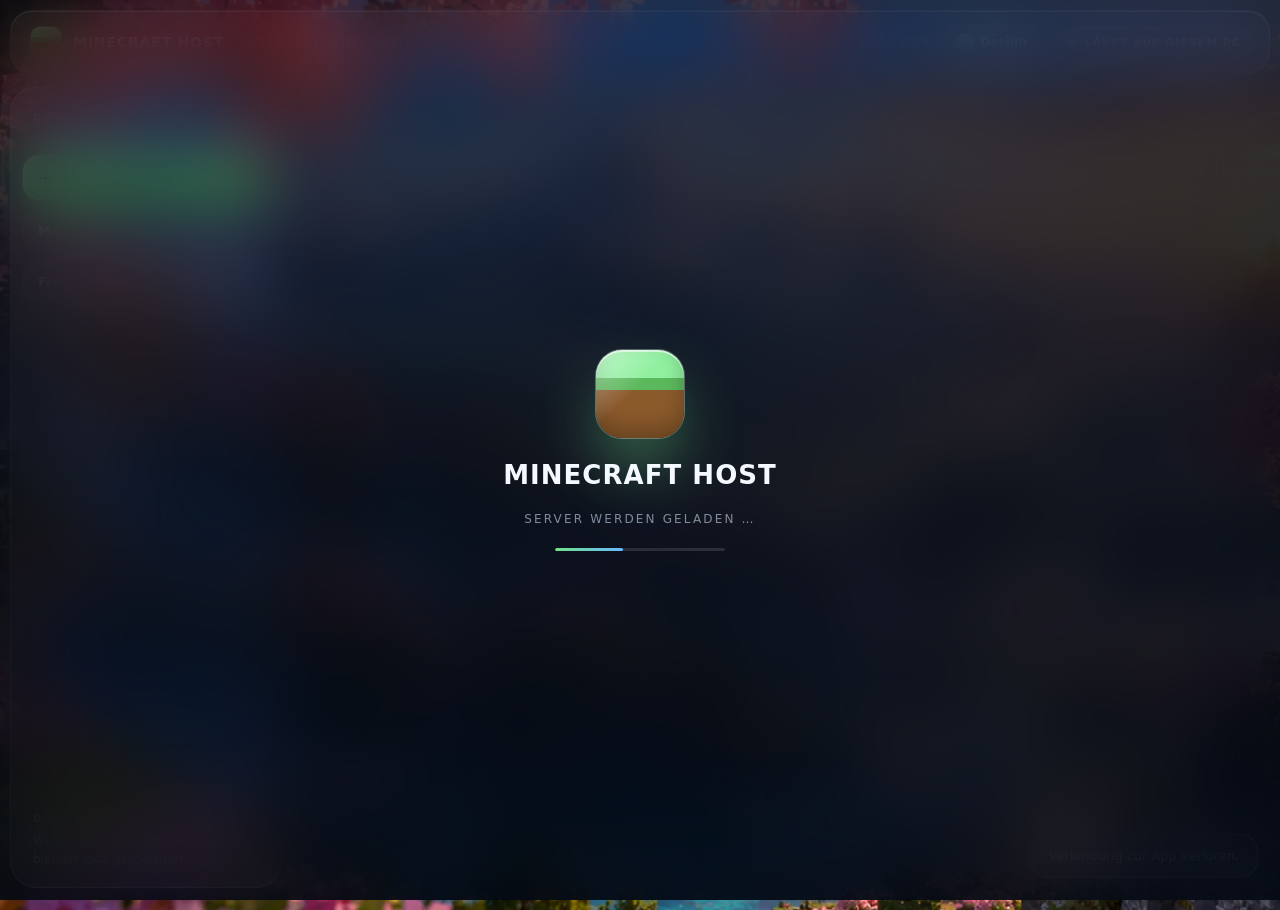
==== index.html @ c41786fd "feat: Minecraft Host with Liquid Glass UI, five designs and project site Local Minecraft Java server" ====
<!doctype html>
<html lang="de">
<head>
  <meta charset="utf-8">
  <meta name="viewport" content="width=device-width, initial-scale=1">
  <meta name="theme-color" content="#08111c">
  <title>Minecraft Host</title>
  <link rel="stylesheet" href="/styles.css">
</head>
<body>
  <div id="launch" class="launch" role="status" aria-live="polite"><div class="launch-core"><span class="launch-block" aria-hidden="true"></span><div class="launch-title">MINECRAFT HOST</div><div class="launch-sub">Server werden geladen …</div><div class="launch-bar" aria-hidden="true"></div></div></div>
  <header class="topbar">
    <div class="brand"><span class="brand-mark" aria-hidden="true"></span><strong>MINECRAFT HOST</strong><span class="brand-sub">Lokaler Servermanager</span></div>
    <div class="topright"><span id="clock"></span><div class="design-picker"><button class="design-toggle" id="design-toggle" type="button" aria-haspopup="true" aria-expanded="false"><span class="design-swatch" aria-hidden="true"></span><span>Design</span></button><div class="design-menu" id="design-menu" role="menu" hidden></div></div><span class="local-tag">LÄUFT AUF DIESEM PC</span></div>
  </header>
  <div class="layout">
    <aside class="sidebar">
      <div class="side-heading">DEINE SERVER <span id="server-count">00</span></div>
      <div id="server-list" class="server-list"></div>
      <button class="side-new" id="new-server-button"><span class="plus">+</span> Server erstellen</button>
      <button class="side-new" id="link-import-button">Modrinth-Link importieren</button>
      <button class="side-new" id="join-share-button">Freundes-Server verbinden</button>
      <div class="side-bottom">
        <div class="side-rule"></div>
        <div class="side-label">DATEIEN AUF DEINEM PC</div>
        <p>Welten, Mods und Einstellungen bleiben lokal gespeichert.</p>
      </div>
    </aside>
    <main id="main" class="main" tabindex="-1"></main>
  </div>
  <input id="import-input" type="file" accept=".mrpack,.zip" hidden>
  <div id="toast" class="toast" role="status" aria-live="polite"></div>
  <script src="/app.js" defer></script>
</body>
</html>
---- styles.css ----
/* Minecraft Host — Liquid Glass. Frosted panels over a Minecraft scene; every class
   used by app.js keeps its role, only the look changes. */
:root {
  color-scheme: dark;
  --ink: #f4f9ff;
  --ink-2: rgba(232, 242, 255, .8);
  --ink-3: rgba(214, 228, 248, .58);
  --line: rgba(255, 255, 255, .15);
  --line-soft: rgba(255, 255, 255, .08);
  --grass: #6fe38a;
  --sky: #69b8ff;
  --accent: var(--grass);
  --accent-ink: #052012;
  --accent-2: var(--sky);
  --danger: #ff7b7b;
  --busy: #ffd166;
  --well: rgba(4, 10, 22, .38);
  --glass: linear-gradient(155deg, rgba(255, 255, 255, .15), rgba(255, 255, 255, .05) 40%, rgba(255, 255, 255, .03) 65%, rgba(255, 255, 255, .08));
  --rim: inset 0 1px 0 rgba(255, 255, 255, .34), inset 0 -1px 0 rgba(255, 255, 255, .05);
  --drop: 0 24px 60px -28px rgba(1, 6, 18, .85), 0 6px 18px -10px rgba(1, 6, 18, .5);
  --blur: blur(24px) saturate(180%);
  --spring: cubic-bezier(.34, 1.56, .64, 1);
  --out: cubic-bezier(.16, 1, .3, 1);
  font-family: "Segoe UI Variable Text", "Segoe UI", Inter, system-ui, sans-serif;
  font-synthesis: none;
  color: var(--ink);
  background: #050b14;
}
* { box-sizing: border-box; }
body { margin: 0; min-height: 100vh; }
body::before {
  content: ""; position: fixed; inset: -4%; z-index: -2; pointer-events: none;
  background: var(--scene, url("/scene-cherry.webp")) center 30% / cover no-repeat;
  transition: opacity .6s;
  filter: saturate(1.1);
}
body::after {
  content: ""; position: fixed; inset: 0; z-index: -1; pointer-events: none;
  background: radial-gradient(120% 90% at 30% 0%, rgba(5, 11, 20, .12), rgba(5, 11, 20, .55) 75%), linear-gradient(180deg, rgba(5, 11, 20, .2), rgba(5, 11, 20, .62));
}
button, input, select { font: inherit; color: inherit; }
button { cursor: pointer; }
button:disabled { cursor: not-allowed; opacity: .45; }
a { color: var(--sky); }
a:hover { color: #a9d6ff; }
:focus-visible { outline: 2px solid var(--accent); outline-offset: 3px; border-radius: 10px; }
::selection { background: color-mix(in srgb, var(--accent) 45%, transparent); }
::-webkit-scrollbar { width: 10px; height: 10px; }
::-webkit-scrollbar-thumb { background: rgba(255, 255, 255, .18); border-radius: 10px; border: 3px solid transparent; background-clip: padding-box; }

/* glass material shared by the main surfaces */
.topbar, .sidebar, .panel, .action-card, .metrics, .modal, .welcome-grid, .toast {
  background: var(--glass);
  -webkit-backdrop-filter: var(--blur); backdrop-filter: var(--blur);
  border: 1px solid var(--line);
  box-shadow: var(--rim), var(--drop);
}

/* ---------- Top bar ---------- */
.topbar { position: sticky; top: 10px; z-index: 10; height: 64px; margin: 10px 10px 0; padding: 0 14px 0 20px; border-radius: 22px; display: flex; align-items: center; justify-content: space-between; }
.brand { display: flex; align-items: center; gap: 12px; font-size: 14px; letter-spacing: .06em; }
.brand strong { font-weight: 800; }
.brand-mark { width: 30px; height: 30px; border-radius: 9px; display: inline-block; flex: none;
  background: linear-gradient(180deg, #8ff09f 0 34%, #5cb85c 34% 50%, #8b5a2b 50% 100%);
  box-shadow: inset 0 1px 0 rgba(255, 255, 255, .6), 0 0 0 1px rgba(255, 255, 255, .25), 0 6px 18px -6px var(--grass); }
.brand-sub { color: var(--ink-3); font-weight: 500; letter-spacing: 0; margin-left: 4px; }
.topright { display: flex; align-items: center; gap: 14px; color: var(--ink-3); font-size: 12px; }
.local-tag { display: inline-flex; align-items: center; gap: 8px; padding: 8px 13px; border-radius: 999px; font-size: 10.5px; font-weight: 700; letter-spacing: .12em; color: var(--ink-2); background: rgba(255, 255, 255, .07); border: 1px solid var(--line-soft); }
.local-tag::before { content: ""; width: 7px; height: 7px; border-radius: 50%; background: var(--grass); box-shadow: 0 0 10px var(--grass); }

/* ---------- Layout ---------- */
.layout { display: grid; grid-template-columns: 272px minmax(0, 1fr); gap: 12px; padding: 12px 10px 10px; min-height: calc(100vh - 74px); }
.sidebar { position: sticky; top: 86px; align-self: start; height: calc(100vh - 98px); border-radius: 26px; display: flex; flex-direction: column; padding: 22px 12px 18px; overflow: auto; }
.side-heading, .side-label, .eyebrow, .section-label, .metric-label { font-size: 10.5px; font-weight: 700; letter-spacing: .16em; color: var(--ink-3); text-transform: uppercase; }
.side-heading { display: flex; justify-content: space-between; align-items: center; padding: 0 10px 14px; }
.side-heading span { color: var(--accent); font-variant-numeric: tabular-nums; padding: 2px 8px; border-radius: 99px; background: rgba(255, 255, 255, .08); }
.server-list { display: grid; gap: 6px; }
.server-link { border: 1px solid transparent; background: transparent; text-align: left; padding: 12px 12px; width: 100%; display: flex; align-items: center; justify-content: space-between; gap: 10px; border-radius: 16px; color: var(--ink); transition: background .25s, border-color .25s, transform .45s var(--spring); }
.server-link:hover { background: rgba(255, 255, 255, .07); transform: translateX(2px); }
.server-link.active { background: linear-gradient(180deg, rgba(255, 255, 255, .2), rgba(255, 255, 255, .07)); border-color: rgba(255, 255, 255, .2); box-shadow: inset 0 1px 0 rgba(255, 255, 255, .4), 0 8px 22px -14px var(--accent); }
.server-link-name { display: block; font-size: 13.5px; font-weight: 700; overflow: hidden; text-overflow: ellipsis; white-space: nowrap; }
.server-link small { display: block; color: var(--ink-3); margin-top: 3px; font-size: 11.5px; }
.server-link.active small { color: var(--ink-2); }
.status-dot { width: 9px; height: 9px; border-radius: 50%; background: rgba(255, 255, 255, .28); flex: none; }
.status-dot.online { background: var(--grass); box-shadow: 0 0 0 3px color-mix(in srgb, var(--grass) 25%, transparent), 0 0 12px var(--grass); animation: pulse 2.4s ease-in-out infinite; }
@keyframes pulse { 50% { box-shadow: 0 0 0 6px color-mix(in srgb, var(--grass) 10%, transparent), 0 0 16px var(--grass); } }
.side-new { display: flex; align-items: center; gap: 8px; width: 100%; text-align: left; margin-top: 10px; padding: 12px 14px; border-radius: 16px; font-weight: 650; font-size: 13px; color: var(--ink); background: rgba(255, 255, 255, .06); border: 1px solid var(--line-soft); transition: background .25s, transform .45s var(--spring), border-color .25s; }
.side-new:hover { background: rgba(255, 255, 255, .12); border-color: var(--line); transform: translateY(-1px); }
#new-server-button { margin-top: 16px; color: var(--accent-ink); background: linear-gradient(180deg, color-mix(in srgb, var(--accent) 60%, white), var(--accent)); border-color: rgba(255, 255, 255, .45); box-shadow: inset 0 1px 0 rgba(255, 255, 255, .7), 0 10px 26px -12px var(--accent); }
.plus { font-size: 19px; font-weight: 500; line-height: 1; }
.side-bottom { margin-top: auto; padding: 20px 10px 0; }
.side-rule { border-top: 1px solid var(--line-soft); margin-bottom: 18px; }
.side-bottom p { font-size: 12px; color: var(--ink-3); line-height: 1.55; margin: 8px 0 0; }
.empty-sidebar { padding: 12px; font-size: 12.5px; color: var(--ink-3); }

/* ---------- Main ---------- */
.main { padding: 26px clamp(18px, 3vw, 44px) 70px; max-width: 1500px; width: 100%; outline: 0; }
.main.view-enter > * { animation: rise .6s var(--out) both; }
.main.view-enter > *:nth-child(2) { animation-delay: .04s; }
.main.view-enter > *:nth-child(3) { animation-delay: .08s; }
.main.view-enter > *:nth-child(n+4) { animation-delay: .12s; }
@keyframes rise { from { opacity: 0; transform: translateY(16px); filter: blur(8px); } }
.eyebrow { color: var(--accent); margin-bottom: 12px; display: inline-flex; align-items: center; gap: 8px; }
.eyebrow::before { content: ""; width: 7px; height: 7px; border-radius: 50%; background: currentColor; box-shadow: 0 0 10px currentColor; }
.page-title { font-family: "Segoe UI Variable Display", "Segoe UI", system-ui, sans-serif; font-size: clamp(38px, 5vw, 70px); letter-spacing: -.045em; line-height: .98; margin: 0 0 16px; font-weight: 800; text-shadow: 0 2px 30px rgba(0, 0, 0, .35); overflow-wrap: anywhere; }
.lead { font-size: 16px; line-height: 1.55; color: var(--ink-2); margin: 0; max-width: 720px; }
.hero-line { height: 1px; border: 0; margin: 30px 0 26px; background: linear-gradient(90deg, rgba(255, 255, 255, .3), rgba(255, 255, 255, .04)); }

.welcome-grid { display: grid; grid-template-columns: 1.25fr .75fr; border-radius: 28px; overflow: hidden; }
.welcome-primary, .welcome-secondary { padding: 34px; min-height: 280px; }
.welcome-secondary { border-left: 1px solid var(--line-soft); background: rgba(0, 0, 0, .14); }
.welcome-grid h2 { font-size: 27px; letter-spacing: -.035em; margin: 14px 0 10px; }
.welcome-grid p { color: var(--ink-2); line-height: 1.6; font-size: 14px; max-width: 460px; }
.welcome-grid .number { font-size: 12px; color: var(--accent); font-weight: 800; letter-spacing: .1em; }

/* ---------- Buttons ---------- */
.button { min-height: 44px; padding: 0 20px; border-radius: 999px; font-size: 13px; font-weight: 700; display: inline-flex; align-items: center; justify-content: center; gap: 10px;
  color: var(--ink); background: linear-gradient(180deg, rgba(255, 255, 255, .18), rgba(255, 255, 255, .06)); border: 1px solid rgba(255, 255, 255, .18);
  box-shadow: inset 0 1px 0 rgba(255, 255, 255, .42), 0 8px 20px -12px rgba(0, 0, 0, .7);
  transition: transform .45s var(--spring), background .25s, box-shadow .25s, border-color .25s; }
.button:hover:not(:disabled) { transform: translateY(-1px) scale(1.02); background: linear-gradient(180deg, rgba(255, 255, 255, .26), rgba(255, 255, 255, .09)); }
.button:active:not(:disabled) { transform: scale(.96); transition-duration: .1s; }
.button.primary { color: var(--accent-ink); border-color: rgba(255, 255, 255, .45); background: linear-gradient(180deg, color-mix(in srgb, var(--accent) 62%, white), var(--accent) 60%, color-mix(in srgb, var(--accent) 82%, black)); box-shadow: inset 0 1px 0 rgba(255, 255, 255, .75), 0 12px 30px -12px var(--accent); }
.button.primary:hover:not(:disabled) { background: linear-gradient(180deg, color-mix(in srgb, var(--accent) 50%, white), color-mix(in srgb, var(--accent) 88%, white) 60%, var(--accent)); }
.button.danger { color: #ffd9d9; border-color: color-mix(in srgb, var(--danger) 55%, transparent); background: linear-gradient(180deg, color-mix(in srgb, var(--danger) 28%, transparent), color-mix(in srgb, var(--danger) 10%, transparent)); }
.button.danger:hover:not(:disabled) { background: linear-gradient(180deg, color-mix(in srgb, var(--danger) 40%, transparent), color-mix(in srgb, var(--danger) 16%, transparent)); }
.button-row { display: flex; flex-wrap: wrap; gap: 10px; margin-top: 24px; }
.link-arrow { font-size: 16px; font-weight: 500; }
.small-link { border: 0; background: none; color: var(--sky); text-decoration: underline; text-underline-offset: 3px; padding: 0; font-size: 12.5px; }
.icon-button { width: 40px; height: 40px; border-radius: 50%; border: 1px solid var(--line-soft); background: rgba(255, 255, 255, .07); font-size: 22px; line-height: 1; display: grid; place-items: center; transition: background .2s, transform .4s var(--spring); }
.icon-button:hover { background: rgba(255, 255, 255, .14); transform: rotate(90deg); }

/* ---------- Sections & panels ---------- */
.section { margin-top: 30px; }
.section-head { display: flex; justify-content: space-between; align-items: center; gap: 12px; padding: 0 4px 12px; margin-bottom: 12px; border-bottom: 1px solid var(--line-soft); }
.section-head h2 { font-size: 17px; letter-spacing: -.015em; margin: 0; text-shadow: 0 1px 14px rgba(0, 0, 0, .55); }
.section-head span { font-size: 10.5px; color: var(--ink-3); letter-spacing: .12em; text-transform: uppercase; font-weight: 700; }
.server-heading { display: flex; justify-content: space-between; align-items: flex-end; gap: 20px; }
.server-heading .page-title { margin-bottom: 0; }
.server-heading .lead { font-size: 14px; margin-top: 10px; color: var(--ink-3); }
.state-badge { display: inline-flex; align-items: center; gap: 8px; font-size: 11px; letter-spacing: .14em; font-weight: 800; padding: 10px 15px; border-radius: 999px; white-space: nowrap; color: var(--ink-2); background: rgba(255, 255, 255, .08); border: 1px solid var(--line); -webkit-backdrop-filter: blur(12px); backdrop-filter: blur(12px); }
.state-badge::before { content: ""; width: 8px; height: 8px; border-radius: 50%; background: currentColor; }
.state-badge.online { color: var(--grass); border-color: color-mix(in srgb, var(--grass) 45%, transparent); background: color-mix(in srgb, var(--grass) 14%, transparent); }
.state-badge.online::before { box-shadow: 0 0 10px currentColor; animation: pulse 2.4s ease-in-out infinite; }
.state-badge.busy { color: var(--busy); border-color: color-mix(in srgb, var(--busy) 45%, transparent); background: color-mix(in srgb, var(--busy) 12%, transparent); }
.state-badge.busy::before { animation: spin-dot 1s linear infinite; }
@keyframes spin-dot { 50% { opacity: .25; } }

.overview-grid { display: grid; grid-template-columns: minmax(0, 1.5fr) minmax(260px, .85fr); gap: 14px; }
.panel { padding: 24px; border-radius: 26px; }
.panel-title { display: flex; align-items: center; justify-content: space-between; gap: 10px; margin: 0 0 18px; font-size: 15px; font-weight: 750; }
.panel-title small { font-size: 10.5px; letter-spacing: .14em; color: var(--ink-3); font-weight: 700; }
.panel p { color: var(--ink-2); line-height: 1.6; font-size: 13.5px; }

.address-card { position: relative; overflow: hidden; padding: 24px; min-height: 172px; display: flex; flex-direction: column; justify-content: space-between; border-radius: 22px; color: var(--ink);
  background: linear-gradient(140deg, color-mix(in srgb, var(--accent-2) 42%, rgba(255, 255, 255, .06)), color-mix(in srgb, var(--accent) 22%, rgba(255, 255, 255, .03)));
  border: 1px solid rgba(255, 255, 255, .24); box-shadow: inset 0 1px 0 rgba(255, 255, 255, .5), 0 16px 40px -22px var(--accent-2); }
.address-card::after { content: ""; position: absolute; right: -40px; top: -60px; width: 200px; aspect-ratio: 1; border-radius: 50%; background: radial-gradient(circle at 35% 35%, rgba(255, 255, 255, .35), transparent 60%); pointer-events: none; }
.address-card + .address-card, .panel > .address-card ~ .address-card { margin-top: 12px; }
.address-card .section-label { color: rgba(240, 248, 255, .78); }
.address-card strong { display: block; font-size: clamp(19px, 2vw, 28px); letter-spacing: -.03em; overflow-wrap: anywhere; margin-top: 16px; font-family: "Cascadia Mono", Consolas, ui-monospace, monospace; font-weight: 700; }
.address-card .address-bottom { position: relative; z-index: 1; display: flex; align-items: center; justify-content: space-between; gap: 12px; font-size: 12px; color: rgba(240, 248, 255, .82); margin-top: 14px; }
.copy-button { flex: none; padding: 9px 15px; border-radius: 999px; font-size: 11.5px; font-weight: 800; letter-spacing: .06em; color: var(--ink); background: rgba(255, 255, 255, .18); border: 1px solid rgba(255, 255, 255, .35); transition: background .2s, transform .4s var(--spring); }
.copy-button:hover { background: rgba(255, 255, 255, .32); transform: scale(1.04); }
.helper { font-size: 12.5px; line-height: 1.55; color: var(--ink-3); margin: 12px 0 0; }

.metrics { display: grid; grid-template-columns: repeat(3, minmax(0, 1fr)); margin-top: 14px; border-radius: 22px; overflow: hidden; }
.metric { padding: 18px 20px; border-right: 1px solid var(--line-soft); min-width: 0; }
.metric:last-child { border-right: 0; }
.metric strong { font-size: 21px; letter-spacing: -.03em; display: block; margin-top: 8px; overflow: hidden; text-overflow: ellipsis; font-variant-numeric: tabular-nums; }
.metric-label { font-size: 9.5px; }

.action-card { padding: 24px; display: flex; flex-direction: column; justify-content: space-between; min-height: 270px; border-radius: 26px; }
.action-card h2 { margin: 0; font-size: 15px; }
.action-card p { font-size: 13px; color: var(--ink-2); line-height: 1.6; }
.action-card .button { width: 100%; }
.action-card .button + .button { margin-top: 8px; }

.step-list { list-style: none; margin: 0; padding: 0; display: grid; gap: 16px; }
.step-list li { display: grid; grid-template-columns: 30px 1fr; gap: 14px; }
.step-number { font-size: 12px; font-weight: 800; color: var(--accent-ink); width: 28px; height: 28px; border-radius: 50%; display: grid; place-items: center; background: linear-gradient(180deg, color-mix(in srgb, var(--accent) 60%, white), var(--accent)); box-shadow: inset 0 1px 0 rgba(255, 255, 255, .7); }
.step-list strong { font-size: 13.5px; }
.step-list p { font-size: 12.5px; color: var(--ink-3); line-height: 1.5; margin: 4px 0 0; }

/* ---------- Forms ---------- */
.field-grid { display: grid; grid-template-columns: repeat(2, minmax(0, 1fr)); gap: 16px; }
.field { display: flex; flex-direction: column; gap: 8px; min-width: 0; }
.field.wide { grid-column: 1 / -1; }
.field label { font-size: 12px; font-weight: 700; color: var(--ink-2); }
.field input, .field select { min-height: 46px; min-width: 0; padding: 0 14px; border-radius: 14px; font-size: 13.5px; color: var(--ink); background: var(--well); border: 1px solid rgba(255, 255, 255, .12); box-shadow: inset 0 1px 2px rgba(0, 0, 0, .3); transition: border-color .2s, box-shadow .2s; }
.field select option { background: #0d1726; color: var(--ink); }
.field input:focus, .field select:focus { outline: none; border-color: color-mix(in srgb, var(--accent) 70%, white); box-shadow: 0 0 0 3px color-mix(in srgb, var(--accent) 28%, transparent); }
.field input[readonly] { opacity: .75; }
.field .hint { font-size: 11.5px; color: var(--ink-3); line-height: 1.45; }
.checkbox { display: flex; gap: 12px; align-items: flex-start; margin-top: 20px; font-size: 13px; line-height: 1.55; color: var(--ink-2); }
.checkbox input { width: 18px; height: 18px; accent-color: var(--accent); flex: none; margin-top: 2px; }
.divider { border: 0; height: 1px; background: var(--line-soft); margin: 22px 0; }

/* ---------- Console ---------- */
.console { height: 280px; padding: 18px; overflow: auto; border-radius: 20px; background: rgba(2, 6, 14, .72); border: 1px solid rgba(255, 255, 255, .08); box-shadow: inset 0 2px 12px rgba(0, 0, 0, .5); color: #d6f5dc; font: 11.5px/1.65 "Cascadia Mono", Consolas, monospace; white-space: pre-wrap; overflow-wrap: anywhere; }
.console.empty { color: var(--ink-3); }
.command-row { display: flex; margin-top: 10px; gap: 8px; }
.command-row input { flex: 1; min-width: 0; min-height: 42px; padding: 0 14px; border-radius: 999px; background: var(--well); border: 1px solid rgba(255, 255, 255, .12); font: 12.5px "Cascadia Mono", Consolas, monospace; }
.command-row input:focus { outline: none; border-color: color-mix(in srgb, var(--accent) 70%, white); }
.command-row .button { min-height: 42px; padding: 0 18px; }

/* ---------- Notices, modals, toast ---------- */
.notice { padding: 14px 18px; border-radius: 18px; font-size: 13px; line-height: 1.55; color: var(--ink-2); background: color-mix(in srgb, var(--sky) 12%, rgba(255, 255, 255, .04)); border: 1px solid color-mix(in srgb, var(--sky) 35%, transparent); -webkit-backdrop-filter: blur(14px); backdrop-filter: blur(14px); }
.notice + .notice, .notice + .section, .hero-line + .notice { margin-top: 12px; }
.notice.error { background: color-mix(in srgb, var(--danger) 14%, rgba(255, 255, 255, .03)); border-color: color-mix(in srgb, var(--danger) 45%, transparent); color: #ffe0e0; }
.notice strong { color: var(--ink); }
.modal-layer { position: fixed; inset: 0; z-index: 20; display: grid; place-items: center; padding: 20px; background: rgba(3, 8, 16, .5); -webkit-backdrop-filter: blur(8px); backdrop-filter: blur(8px); animation: fade .3s ease both; }
@keyframes fade { from { opacity: 0; } }
.modal { width: min(620px, 100%); max-height: calc(100vh - 40px); overflow: auto; padding: 30px; border-radius: 30px; animation: drop .5s var(--spring) both; background: linear-gradient(155deg, rgba(40, 56, 80, .78), rgba(16, 26, 42, .82)); }
@keyframes drop { from { opacity: 0; transform: scale(.92) translateY(10px); filter: blur(8px); } }
.modal-top { display: flex; justify-content: space-between; gap: 20px; align-items: start; }
.modal h2 { font-size: 30px; letter-spacing: -.04em; margin: 0 0 20px; }
.modal .button-row { justify-content: flex-end; }
.toast { position: fixed; right: 22px; bottom: 22px; z-index: 40; max-width: 380px; padding: 14px 18px; border-radius: 18px; font-size: 13px; color: var(--ink); display: block; opacity: 0; transform: translateY(16px) scale(.96); pointer-events: none; transition: opacity .3s, transform .45s var(--spring); }
.toast.show { opacity: 1; transform: none; pointer-events: auto; }
.hidden { display: none !important; }

.setup-steps { display: grid; grid-template-columns: repeat(3, 1fr); gap: 12px; }
.setup-step { padding: 16px; border-radius: 18px; background: rgba(255, 255, 255, .05); border: 1px solid var(--line-soft); }
.setup-step strong { display: block; font-size: 13px; margin-bottom: 6px; }
.setup-step p { margin: 0; font-size: 12px; color: var(--ink-3); line-height: 1.5; }

:root .metrics-live { grid-template-columns: repeat(3, minmax(0, 1fr)); margin-top: 0; }
.metrics-live .metric strong { font-size: 22px; }
.metrics-live .metric:nth-child(n+4) { border-top: 1px solid var(--line-soft); }

/* ---------- Launch splash (shown until the first state arrives) ---------- */
.launch { position: fixed; inset: 0; z-index: 100; display: grid; place-items: center; background: rgba(4, 9, 18, .55); -webkit-backdrop-filter: blur(30px) saturate(150%); backdrop-filter: blur(30px) saturate(150%); transition: opacity .7s var(--out), -webkit-backdrop-filter .7s, backdrop-filter .7s; }
.launch.done { opacity: 0; pointer-events: none; -webkit-backdrop-filter: blur(0); backdrop-filter: blur(0); }
.launch-core { display: grid; justify-items: center; gap: 22px; text-align: center; }
.launch-block { width: 88px; height: 88px; border-radius: 26px; position: relative; animation: launchDrop 1.2s var(--spring) both;
  background: linear-gradient(180deg, #8ff09f 0 32%, #5cb85c 32% 46%, #8b5a2b 46% 100%);
  box-shadow: inset 0 2px 0 rgba(255, 255, 255, .6), inset 0 -10px 20px rgba(0, 0, 0, .25), 0 0 0 1px rgba(255, 255, 255, .3), 0 30px 70px -20px var(--grass); }
.launch-block::after { content: ""; position: absolute; inset: 0; border-radius: inherit; background: linear-gradient(135deg, rgba(255, 255, 255, .45), transparent 45%); }
@keyframes launchDrop { 0% { transform: translateY(-40px) scale(.4) rotate(-20deg); opacity: 0; border-radius: 50%; } 55% { transform: translateY(4px) scale(1.08) rotate(3deg); opacity: 1; border-radius: 34px; } 100% { transform: none; } }
.launch-title { font-size: 26px; font-weight: 800; letter-spacing: .04em; animation: rise .8s var(--out) .45s both; }
.launch-sub { font-size: 12px; letter-spacing: .18em; text-transform: uppercase; color: var(--ink-3); animation: rise .8s var(--out) .6s both; }
.launch-bar { width: 170px; height: 3px; border-radius: 3px; overflow: hidden; background: rgba(255, 255, 255, .12); animation: rise .8s var(--out) .7s both; }
.launch-bar::after { content: ""; display: block; height: 100%; width: 40%; border-radius: inherit; background: linear-gradient(90deg, var(--grass), var(--sky)); animation: scan 1.2s ease-in-out infinite; }
@keyframes scan { from { transform: translateX(-100%); } to { transform: translateX(260%); } }

/* ---------- Responsive ---------- */
@media (max-width: 900px) {
  .overview-grid, .welcome-grid { grid-template-columns: 1fr; }
  .welcome-secondary { border-left: 0; border-top: 1px solid var(--line-soft); }
  .layout { grid-template-columns: 220px minmax(0, 1fr); }
  .main { padding: 24px 14px 60px; }
}
@media (max-width: 650px) {
  .topbar { height: 58px; margin: 8px 8px 0; }
  .brand-sub, .topright #clock { display: none; }
  .layout { display: block; padding: 8px; }
  .sidebar { position: static; height: auto; padding: 12px; margin-bottom: 10px; }
  .side-heading, .side-bottom { display: none; }
  .server-list { display: flex; overflow: auto; }
  .server-link { min-width: 160px; }
  .main { padding: 20px 6px 50px; }
  .page-title { font-size: 40px; }
  .server-heading { display: block; }
  .state-badge { margin-top: 16px; }
  .field-grid, .setup-steps { grid-template-columns: 1fr; }
  .metrics, :root .metrics-live { grid-template-columns: repeat(2, minmax(0, 1fr)); }
  .metric { border-bottom: 1px solid var(--line-soft); }
}
@media (prefers-reduced-motion: reduce) {
  *, *::before, *::after { animation: none !important; transition: none !important; }
}
@supports not ((backdrop-filter: blur(1px)) or (-webkit-backdrop-filter: blur(1px))) {
  .topbar, .sidebar, .panel, .action-card, .metrics, .modal, .welcome-grid, .toast { background: rgba(14, 24, 38, .94); }
}
.panel .step-list { margin-top: 14px; }

/* ---------- Designs (picker in the top bar, saved per device) ---------- */
body[data-design="aurora"] { --scene: url("/scene-aurora.webp"); --accent: #7ff0e4; --accent-2: #a98bff; --accent-ink: #03161b; }
body[data-design="crystal"] { --scene: url("/scene-crystal.webp"); --accent: #c3a2ff; --accent-2: #ff8fd8; --accent-ink: #1a0b2e; }
body[data-design="nether"] { --scene: radial-gradient(80% 60% at 70% 10%, #ff7a3d55, transparent 60%), radial-gradient(70% 70% at 10% 90%, #8a1e3a88, transparent 60%), linear-gradient(160deg, #2a0b10, #120509 60%, #1d0a05); --accent: #ff9152; --accent-2: #ff5a6e; --accent-ink: #2a0a02; }
body[data-design="day"] {
  --scene: url("/scene-cherry.webp"); --accent: #23a04e; --accent-2: #2f86e0; --accent-ink: #ffffff;
  --ink: #0e1a2b; --ink-2: rgba(14, 26, 43, .82); --ink-3: rgba(14, 26, 43, .62); --line: rgba(255, 255, 255, .65); --line-soft: rgba(14, 26, 43, .1);
  --well: rgba(255, 255, 255, .6);
  --glass: linear-gradient(155deg, rgba(255, 255, 255, .8), rgba(255, 255, 255, .58) 45%, rgba(255, 255, 255, .66));
  --drop: 0 24px 60px -30px rgba(30, 50, 80, .45), 0 6px 18px -10px rgba(30, 50, 80, .25);
  color-scheme: light; color: var(--ink);
}
body[data-design="day"]::after { background: linear-gradient(180deg, rgba(255, 255, 255, .12), rgba(255, 255, 255, .3)); }
body[data-design="day"] :is(.button:not(.primary):not(.danger), .side-new:not(#new-server-button), .local-tag, .state-badge, .icon-button, .design-toggle) { color: var(--ink); background: rgba(255, 255, 255, .62); border-color: rgba(14, 26, 43, .12); }
body[data-design="day"] .page-title, body[data-design="day"] .section-head h2 { text-shadow: 0 1px 18px rgba(255, 255, 255, .8); }
body[data-design="day"] .address-card, body[data-design="day"] .address-card .address-bottom, body[data-design="day"] .address-card .section-label { color: #fff; text-shadow: 0 1px 6px rgba(0, 0, 0, .25); }
body[data-design="day"] .field select option { background: #fff; color: var(--ink); }
body[data-design="day"] .server-link.active { background: rgba(255, 255, 255, .9); }
body[data-design="day"] .modal { background: linear-gradient(155deg, rgba(255, 255, 255, .92), rgba(240, 246, 255, .88)); }
body[data-design="day"] .notice { color: var(--ink-2); }
body[data-design="day"] .notice.error { color: #7a1010; }
body[data-design="day"] a, body[data-design="day"] .small-link { color: #1667c2; }

.design-picker { position: relative; }
.design-toggle { display: inline-flex; align-items: center; gap: 8px; min-height: 36px; padding: 0 14px; border-radius: 999px; font-size: 12px; font-weight: 700; color: var(--ink); background: rgba(255, 255, 255, .08); border: 1px solid var(--line-soft); transition: background .2s, transform .4s var(--spring); }
.design-toggle:hover { background: rgba(255, 255, 255, .15); transform: translateY(-1px); }
.design-swatch { width: 14px; height: 14px; border-radius: 50%; background: linear-gradient(135deg, var(--accent), var(--accent-2)); box-shadow: 0 0 0 2px rgba(255, 255, 255, .5); }
.design-menu { position: absolute; right: 0; top: calc(100% + 10px); z-index: 30; width: 280px; padding: 8px; border-radius: 22px; display: grid; gap: 4px;
  background: var(--glass); -webkit-backdrop-filter: var(--blur); backdrop-filter: var(--blur); border: 1px solid var(--line); box-shadow: var(--rim), var(--drop);
  transform-origin: top right; animation: drop .4s var(--spring) both; }
.design-menu[hidden] { display: none; }
.design-option { display: flex; align-items: center; gap: 12px; width: 100%; padding: 9px 10px; border-radius: 14px; border: 1px solid transparent; background: transparent; text-align: left; color: var(--ink); transition: background .2s; }
.design-option:hover { background: rgba(255, 255, 255, .12); }
.design-option[aria-checked="true"] { background: rgba(255, 255, 255, .2); border-color: var(--line); }
.design-option i { width: 46px; height: 32px; border-radius: 10px; flex: none; background-size: cover; background-position: center; box-shadow: inset 0 0 0 1px rgba(255, 255, 255, .3); }
.design-option strong { display: block; font-size: 13px; }
.design-option small { display: block; font-size: 11px; color: var(--ink-3); }
/* switching designs cross-fades the whole UI */
::view-transition-old(root) { animation: .35s ease both dzOut; }
::view-transition-new(root) { animation: .55s var(--out) both dzIn; }
@keyframes dzOut { to { opacity: 0; filter: blur(10px); } }
@keyframes dzIn { from { opacity: 0; filter: blur(10px); } }
@media (max-width: 650px) { .design-toggle span:last-child { display: none; } .local-tag { display: none; } }
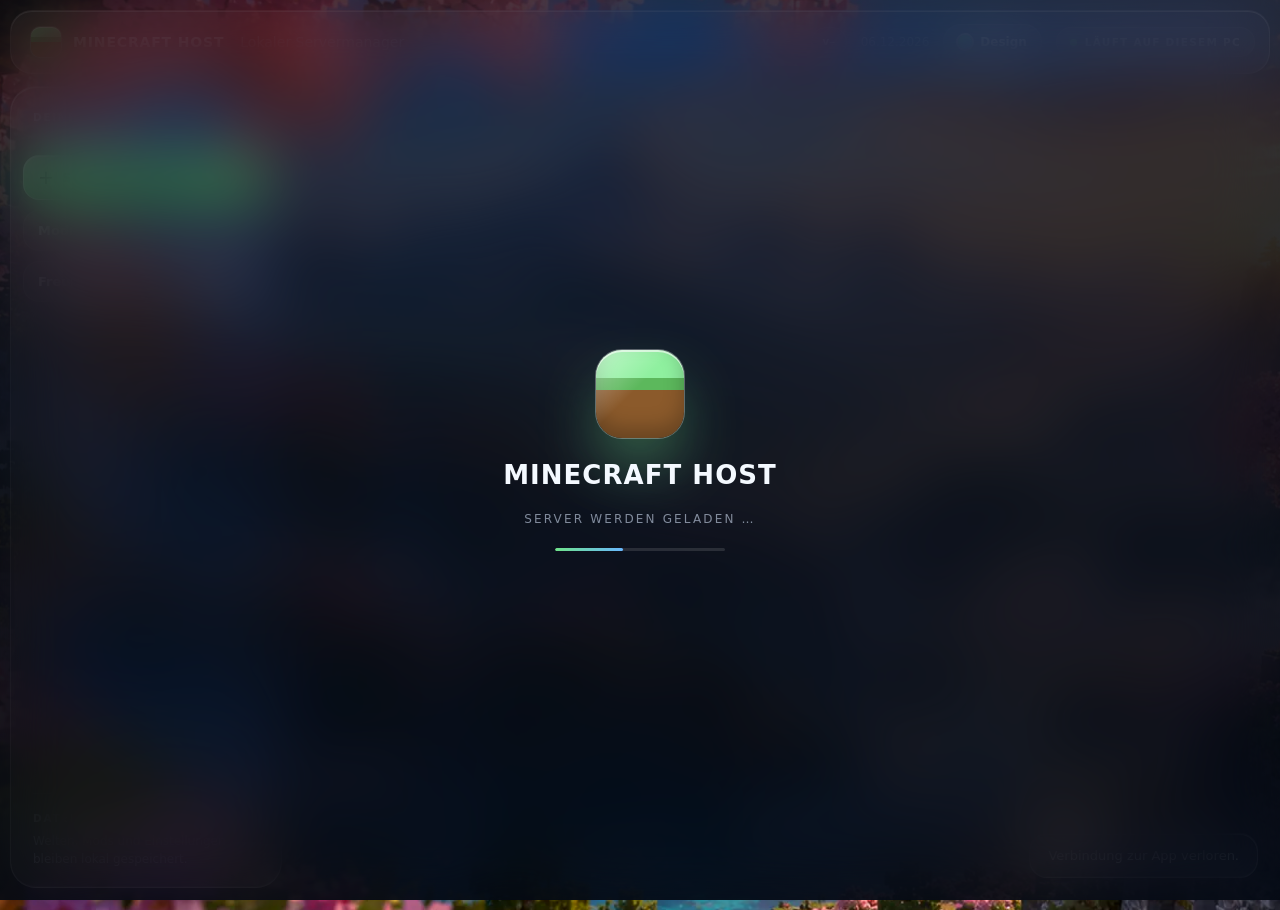
==== commit 431598f6: "feat: self-update and folder build (Minecraft Host 1.1.0) - updater.py: checks the latest GitHub rel" ====
--- a/index.html
+++ b/index.html
@@ -11,7 +11,7 @@
   <div id="launch" class="launch" role="status" aria-live="polite"><div class="launch-core"><span class="launch-block" aria-hidden="true"></span><div class="launch-title">MINECRAFT HOST</div><div class="launch-sub">Server werden geladen …</div><div class="launch-bar" aria-hidden="true"></div></div></div>
   <header class="topbar">
     <div class="brand"><span class="brand-mark" aria-hidden="true"></span><strong>MINECRAFT HOST</strong><span class="brand-sub">Lokaler Servermanager</span></div>
-    <div class="topright"><span id="clock"></span><div class="design-picker"><button class="design-toggle" id="design-toggle" type="button" aria-haspopup="true" aria-expanded="false"><span class="design-swatch" aria-hidden="true"></span><span>Design</span></button><div class="design-menu" id="design-menu" role="menu" hidden></div></div><span class="local-tag">LÄUFT AUF DIESEM PC</span></div>
+    <div class="topright"><button class="update-pill" id="update-pill" type="button" hidden></button><button class="version-tag" id="version-tag" type="button" title="Nach Updates suchen">v–</button><span id="clock"></span><div class="design-picker"><button class="design-toggle" id="design-toggle" type="button" aria-haspopup="true" aria-expanded="false"><span class="design-swatch" aria-hidden="true"></span><span>Design</span></button><div class="design-menu" id="design-menu" role="menu" hidden></div></div><span class="local-tag">LÄUFT AUF DIESEM PC</span></div>
   </header>
   <div class="layout">
     <aside class="sidebar">
--- a/styles.css
+++ b/styles.css
@@ -318,3 +318,16 @@
 @keyframes dzOut { to { opacity: 0; filter: blur(10px); } }
 @keyframes dzIn { from { opacity: 0; filter: blur(10px); } }
 @media (max-width: 650px) { .design-toggle span:last-child { display: none; } .local-tag { display: none; } }
+
+/* ---------- Self-update ---------- */
+.version-tag { min-height: 30px; padding: 0 10px; border-radius: 999px; font: 600 11px "Cascadia Mono", Consolas, monospace; color: var(--ink-3); background: transparent; border: 1px solid var(--line-soft); transition: color .2s, background .2s; }
+.version-tag:hover { color: var(--ink); background: rgba(255, 255, 255, .08); }
+.update-pill { display: inline-flex; align-items: center; gap: 8px; min-height: 34px; padding: 0 14px; border-radius: 999px; font-size: 12px; font-weight: 800; color: var(--accent-ink);
+  background: linear-gradient(180deg, color-mix(in srgb, var(--accent) 60%, white), var(--accent)); border: 1px solid rgba(255, 255, 255, .45);
+  box-shadow: inset 0 1px 0 rgba(255, 255, 255, .7), 0 8px 22px -10px var(--accent); animation: pillIn .5s var(--spring) both, pillGlow 2.6s ease-in-out 1s infinite; }
+.update-pill::before { content: "↑"; font-size: 13px; }
+.update-pill[hidden] { display: none; }
+@keyframes pillIn { from { opacity: 0; transform: scale(.7); } }
+@keyframes pillGlow { 50% { box-shadow: inset 0 1px 0 rgba(255, 255, 255, .7), 0 8px 30px -6px var(--accent); } }
+.update-notes { max-height: 260px; overflow: auto; margin: 14px 0; padding: 14px 16px; border-radius: 16px; background: var(--well); border: 1px solid var(--line-soft); font-size: 13px; line-height: 1.6; color: var(--ink-2); }
+@media (max-width: 650px) { .version-tag { display: none; } }
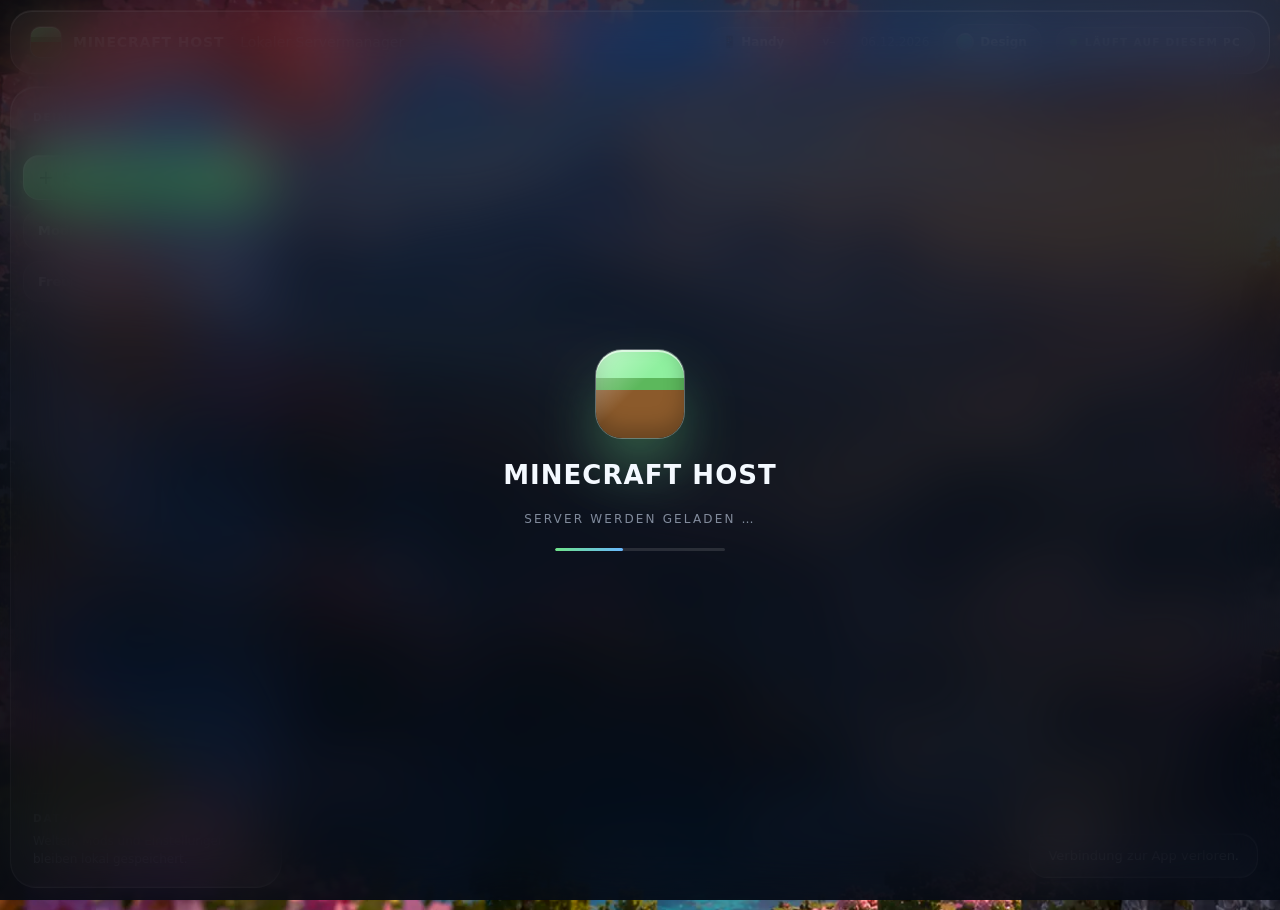
==== commit d6ebbd2b: "Android remote control app and Tailscale hosting (1.2.0) - remote.py: opt-in second listener (port 1" ====
--- a/index.html
+++ b/index.html
@@ -11,7 +11,7 @@
   <div id="launch" class="launch" role="status" aria-live="polite"><div class="launch-core"><span class="launch-block" aria-hidden="true"></span><div class="launch-title">MINECRAFT HOST</div><div class="launch-sub">Server werden geladen …</div><div class="launch-bar" aria-hidden="true"></div></div></div>
   <header class="topbar">
     <div class="brand"><span class="brand-mark" aria-hidden="true"></span><strong>MINECRAFT HOST</strong><span class="brand-sub">Lokaler Servermanager</span></div>
-    <div class="topright"><button class="update-pill" id="update-pill" type="button" hidden></button><button class="version-tag" id="version-tag" type="button" title="Nach Updates suchen">v–</button><span id="clock"></span><div class="design-picker"><button class="design-toggle" id="design-toggle" type="button" aria-haspopup="true" aria-expanded="false"><span class="design-swatch" aria-hidden="true"></span><span>Design</span></button><div class="design-menu" id="design-menu" role="menu" hidden></div></div><span class="local-tag">LÄUFT AUF DIESEM PC</span></div>
+    <div class="topright"><button class="update-pill" id="update-pill" type="button" hidden></button><button class="phone-toggle" id="phone-toggle" type="button" title="Mit der Android-App von unterwegs steuern"><span aria-hidden="true">📱</span> Handy</button><button class="version-tag" id="version-tag" type="button" title="Nach Updates suchen">v–</button><span id="clock"></span><div class="design-picker"><button class="design-toggle" id="design-toggle" type="button" aria-haspopup="true" aria-expanded="false"><span class="design-swatch" aria-hidden="true"></span><span>Design</span></button><div class="design-menu" id="design-menu" role="menu" hidden></div></div><span class="local-tag">LÄUFT AUF DIESEM PC</span></div>
   </header>
   <div class="layout">
     <aside class="sidebar">
--- a/styles.css
+++ b/styles.css
@@ -199,6 +199,16 @@
 /* ---------- Console ---------- */
 .console { height: 280px; padding: 18px; overflow: auto; border-radius: 20px; background: rgba(2, 6, 14, .72); border: 1px solid rgba(255, 255, 255, .08); box-shadow: inset 0 2px 12px rgba(0, 0, 0, .5); color: #d6f5dc; font: 11.5px/1.65 "Cascadia Mono", Consolas, monospace; white-space: pre-wrap; overflow-wrap: anywhere; }
 .console.empty { color: var(--ink-3); }
+.log-line { display: block; padding: 1px 8px; margin: 0 -8px; border-radius: 6px; border-left: 2px solid transparent; }
+.log-line:hover { background: rgba(255, 255, 255, .04); }
+.log-time { margin-right: 4px; color: rgba(214, 245, 220, .38); }
+.log-warn { color: #ffd479; border-left-color: rgba(255, 196, 80, .6); }
+.log-err { color: #ff9a9a; background: rgba(255, 80, 80, .07); border-left-color: rgba(255, 110, 110, .8); }
+.log-chat { color: #fff; background: color-mix(in srgb, var(--accent) 12%, transparent); border-left-color: var(--accent); }
+.log-join { color: #9fe8ff; }
+.log-ok { color: #8dffb0; font-weight: 600; }
+.console::-webkit-scrollbar { width: 10px; }
+.console::-webkit-scrollbar-thumb { border: 3px solid transparent; border-radius: 999px; background: rgba(255, 255, 255, .16) padding-box; }
 .command-row { display: flex; margin-top: 10px; gap: 8px; }
 .command-row input { flex: 1; min-width: 0; min-height: 42px; padding: 0 14px; border-radius: 999px; background: var(--well); border: 1px solid rgba(255, 255, 255, .12); font: 12.5px "Cascadia Mono", Consolas, monospace; }
 .command-row input:focus { outline: none; border-color: color-mix(in srgb, var(--accent) 70%, white); }
@@ -331,3 +341,24 @@
 @keyframes pillGlow { 50% { box-shadow: inset 0 1px 0 rgba(255, 255, 255, .7), 0 8px 30px -6px var(--accent); } }
 .update-notes { max-height: 260px; overflow: auto; margin: 14px 0; padding: 14px 16px; border-radius: 16px; background: var(--well); border: 1px solid var(--line-soft); font-size: 13px; line-height: 1.6; color: var(--ink-2); }
 @media (max-width: 650px) { .version-tag { display: none; } }
+
+/* phone remote */
+.phone-toggle { min-height: 30px; padding: 0 12px; border-radius: 999px; font-weight: 600; font-size: 12px; color: var(--ink); background: rgba(255, 255, 255, .06); border: 1px solid var(--line-soft); cursor: pointer; transition: background .2s, transform .3s cubic-bezier(.34, 1.56, .64, 1); }
+.phone-toggle:hover { background: rgba(255, 255, 255, .12); transform: translateY(-1px); }
+.remote-modal { width: min(560px, calc(100vw - 32px)); }
+.remote-switch { position: relative; display: flex; align-items: center; justify-content: space-between; gap: 16px; margin: 6px 0 18px; padding: 14px 16px; border-radius: 18px; background: rgba(255, 255, 255, .05); border: 1px solid var(--line-soft); cursor: pointer; }
+.remote-switch small { display: block; margin-top: 3px; color: var(--ink-3); font-size: 12px; }
+.remote-switch input { position: absolute; opacity: 0; width: 1px; height: 1px; }
+.remote-switch i { position: relative; flex: none; width: 44px; height: 26px; border-radius: 999px; background: rgba(255, 255, 255, .16); transition: background .2s; }
+.remote-switch i::after { content: ""; position: absolute; top: 3px; left: 3px; width: 20px; height: 20px; border-radius: 50%; background: #fff; transition: transform .3s cubic-bezier(.34, 1.56, .64, 1); }
+.remote-switch input:checked + i { background: var(--accent); }
+.remote-switch input:checked + i::after { transform: translateX(18px); }
+.remote-switch input:focus-visible + i { outline: 2px solid #fff; outline-offset: 2px; }
+.remote-pair { margin-bottom: 16px; padding: 16px; border-radius: 18px; background: rgba(2, 6, 14, .5); border: 1px solid var(--line-soft); }
+.remote-code { display: block; margin: 6px 0 12px; font: 700 22px "Cascadia Mono", Consolas, monospace; letter-spacing: .06em; overflow-wrap: anywhere; }
+.remote-addresses { margin: 6px 0 14px; padding: 0; list-style: none; display: grid; gap: 6px; }
+.remote-addresses li { display: flex; align-items: center; justify-content: space-between; gap: 10px; padding: 10px 12px; border-radius: 12px; background: rgba(255, 255, 255, .04); }
+.remote-addresses code { font: 600 13px "Cascadia Mono", Consolas, monospace; }
+.remote-kind { font-size: 11px; color: var(--ink-3); }
+.remote-tailscale { color: var(--accent); }
+.remote-error { color: #ff9a9a; }
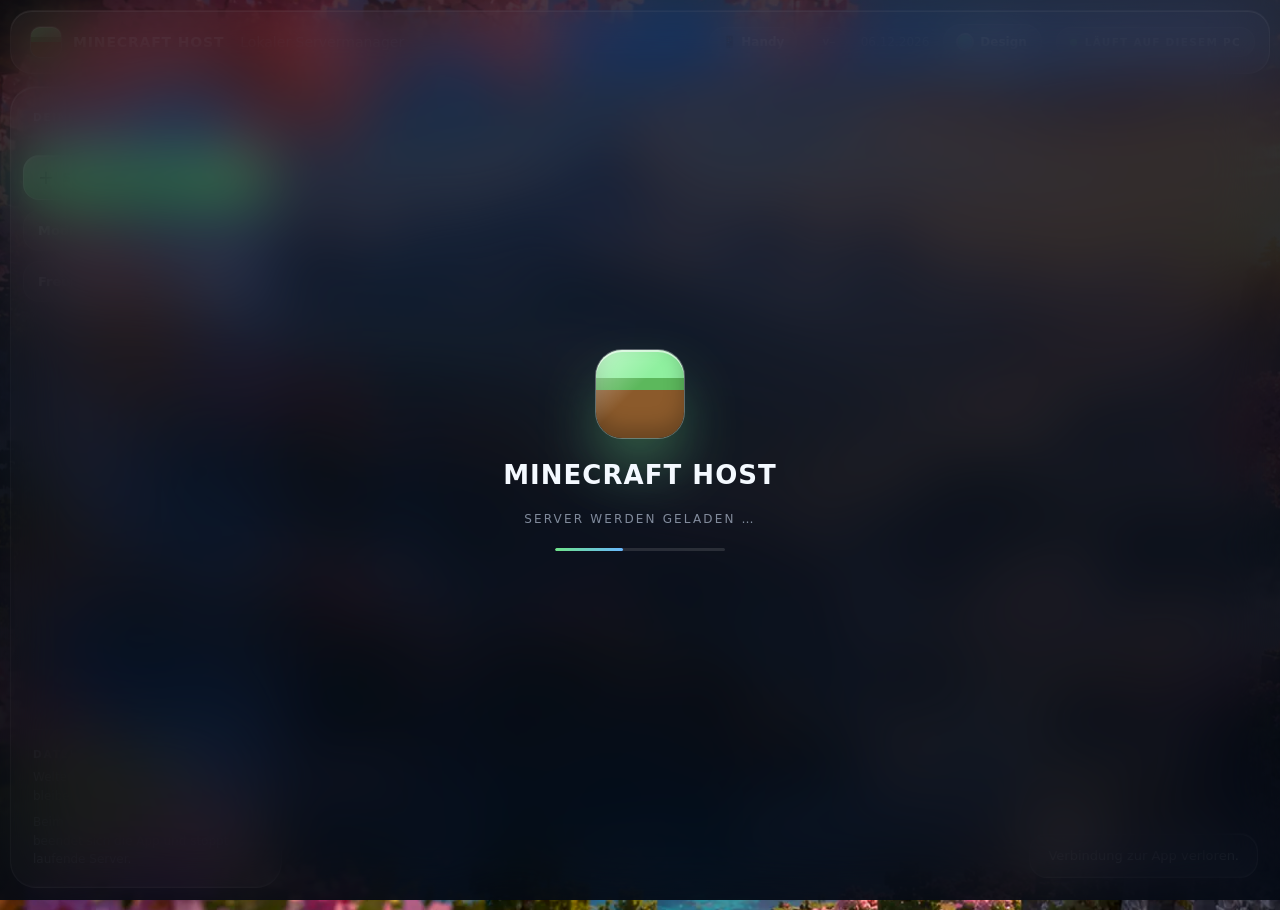
==== commit a26c1c16: "Release 1.2.5: private Tailscale tunnel and browser lifecycle" ====
--- a/index.html
+++ b/index.html
@@ -2,6 +2,7 @@
 <html lang="de">
 <head>
   <meta charset="utf-8">
+  <link rel="icon" href="data:image/svg+xml,%3Csvg xmlns='http://www.w3.org/2000/svg' viewBox='0 0 32 32' width='32' height='32'%3E%3Cdefs%3E%3ClinearGradient id='t' x1='0' y1='0' x2='1' y2='1'%3E%3Cstop offset='0' stop-color='%23157a74'/%3E%3Cstop offset='1' stop-color='%2305201f'/%3E%3C/linearGradient%3E%3C/defs%3E%3Crect x='1' y='1' width='30' height='30' rx='8' fill='url(%23t)'/%3E%3Cpath d='M16 19 L26 24 L16 29 L6 24 Z' fill='%233a4a58'/%3E%3Cpath d='M6 24 L16 29 L16 31 L6 26 Z' fill='%23202b36'/%3E%3Cpath d='M26 24 L16 29 L16 31 L26 26 Z' fill='%2317202a'/%3E%3Cpath d='M16 11.5 L24 15.5 L16 19.5 L8 15.5 Z' fill='%2374e06c'/%3E%3Cpath d='M8 15.5 L16 19.5 L16 25 L8 21 Z' fill='%238d5b2c'/%3E%3Cpath d='M24 15.5 L16 19.5 L16 25 L24 21 Z' fill='%236c4321'/%3E%3Cpath d='M10 7 a8 8 0 0 1 12 0' fill='none' stroke='%23bffcf0' stroke-width='2' stroke-linecap='round'/%3E%3Ccircle cx='16' cy='9' r='1.6' fill='%23fff'/%3E%3Crect x='1.5' y='1.5' width='29' height='29' rx='7.5' fill='none' stroke='%23fff' stroke-opacity='.3'/%3E%3C/svg%3E">
   <meta name="viewport" content="width=device-width, initial-scale=1">
   <meta name="theme-color" content="#08111c">
   <title>Minecraft Host</title>
@@ -24,6 +25,7 @@
         <div class="side-rule"></div>
         <div class="side-label">DATEIEN AUF DEINEM PC</div>
         <p>Welten, Mods und Einstellungen bleiben lokal gespeichert.</p>
+        <p>Beim Schließen des letzten Host-Tabs beendet sich die App und stoppt laufende Server.</p>
       </div>
     </aside>
     <main id="main" class="main" tabindex="-1"></main>
